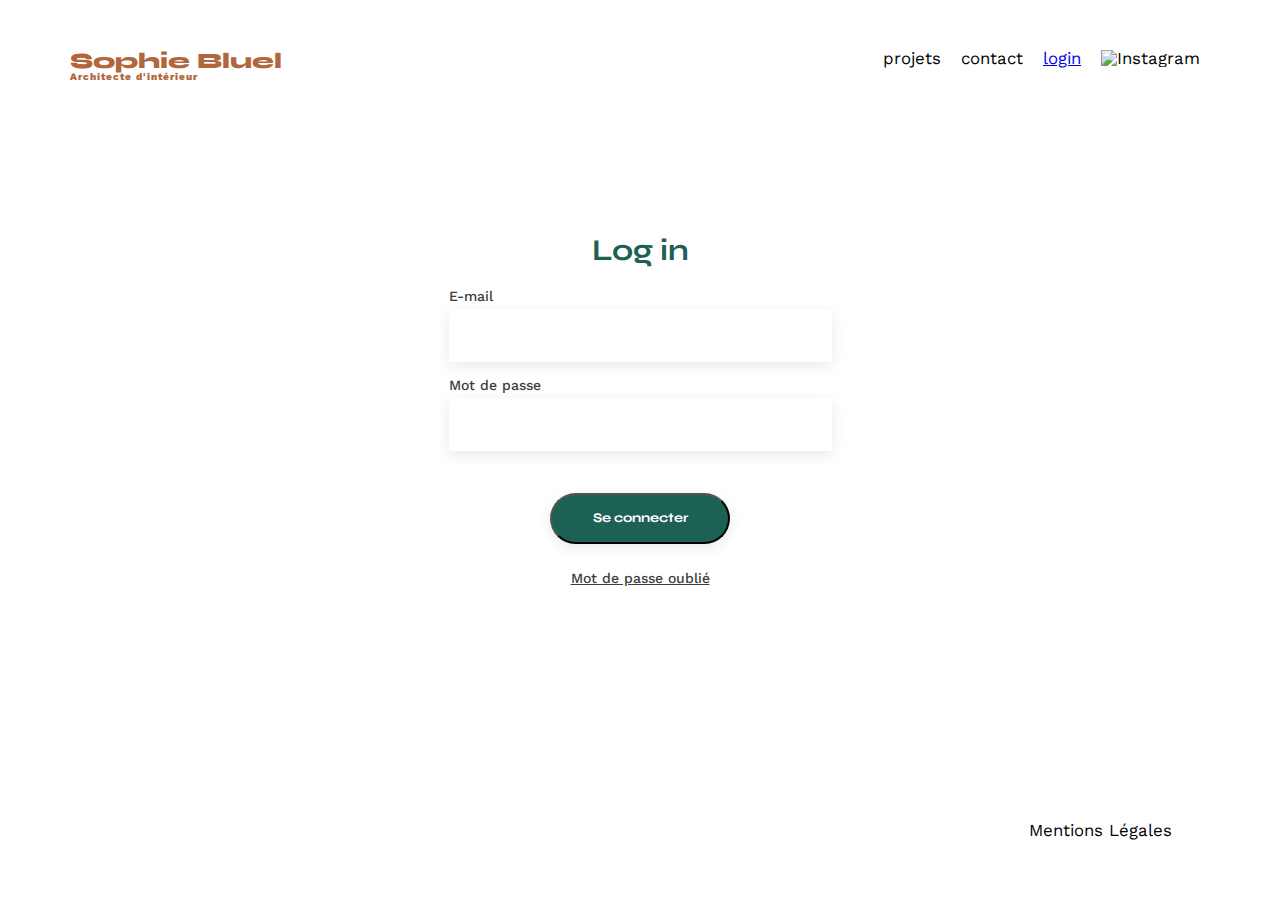
==== FrontEnd/login.html @ 895700ba "add login page" ====
<!DOCTYPE html>
<html lang="fr">
<head>
    <meta charset="UTF-8">
    <title>Login - Sophie Bluel</title>
    <meta name="viewport" content="width=device-width, initial-scale=1.0">
    <link rel="preconnect" href="https://fonts.googleapis.com">
    <link rel="preconnect" href="https://fonts.gstatic.com" crossorigin>
    <link href="https://fonts.googleapis.com/css2?family=Syne:wght@700;800&family=Work+Sans&display=swap" rel="stylesheet">
    <meta name="description" content="">
    <link rel="stylesheet" href="./assets/style.css">
    <script defer src="./Scripts/login.js"></script>
</head>
<body>
<header>
    <h1>Sophie Bluel <span>Architecte d'intérieur</span></h1>
    <nav>
        <ul>
            <li>projets</li>
            <li>contact</li>
            <li><a href="login.html">login</a></li>
            <li><img src="./assets/icons/instagram.png" alt="Instagram"></li>
        </ul>
    </nav>
</header>

<main>
    <section id="login">
        <div class="login-wrapper">
            <h2 class="login-title">Log in</h2>
            <form id="loginForm" class="form-wrapper">
                <div class="login-input-wrapper">
                    <label for="email" class="login-input-text">E-mail</label>
                    <input type="email" name="email" id="email" class="login-input">
                </div>
                <div class="login-input-wrapper">
                    <label for="password" class="login-input-text">Mot de passe</label>
                    <input type="password" name="password" id="password" class="login-input">
                </div>
                <div>
                    <input type="submit" value="Se connecter" class="login-btn">
                </div>
                <a class="login-forgot-password" href="#">Mot de passe oublié</a>
            </form>
        </div>
    </section>
</main>

<footer>
    <nav>
        <ul>
            <li>Mentions Légales</li>
        </ul>
    </nav>
</footer>
</body>
</html>
---- FrontEnd/assets/style.css ----
/* http://meyerweb.com/eric/tools/css/reset/
   v2.0 | 20110126
   License: none (public domain)
*/

html, body, div, span, applet, object, iframe,
h1, h2, h3, h4, h5, h6, p, blockquote, pre,
a, abbr, acronym, address, big, cite, code,
del, dfn, em, img, ins, kbd, q, s, samp,
small, strike, strong, sub, sup, tt, var,
b, u, i, center,
dl, dt, dd, ol, ul, li,
fieldset, form, label, legend,
table, caption, tbody, tfoot, thead, tr, th, td,
article, aside, canvas, details, embed,
figure, figcaption, footer, header, hgroup,
menu, nav, output, ruby, section, summary,
time, mark, audio, video {
	margin: 0;
	padding: 0;
	border: 0;
	font-size: 100%;
	font: inherit;
	vertical-align: baseline;
}
/* HTML5 display-role reset for older browsers */
article, aside, details, figcaption, figure,
footer, header, hgroup, menu, nav, section {
	display: block;
}
body {
	line-height: 1;
}
ol, ul {
	list-style: none;
}
blockquote, q {
	quotes: none;
}
blockquote:before, blockquote:after,
q:before, q:after {
	content: '';
	content: none;
}
table {
	border-collapse: collapse;
	border-spacing: 0;
}
/** end reset css**/
body {
	max-width: 1140px;
	margin:auto;
	font-family: 'Work Sans' ;
	font-size: 14px;
}
header {
	display: flex;
	justify-content: space-between;
	margin: 50px 0
}
section {
	margin: 50px 0
}

h1{
	display: flex;
	flex-direction: column;
	font-family: 'Syne';
	font-size: 22px;
	font-weight: 800;
	color: #B1663C
}

h1 > span {
	font-family: 'Work Sans';
	font-size:10px;
	letter-spacing: 0.1em;
;
}

h2{
	font-family: 'Syne';
	font-weight: 700;
	font-size: 30px;
	color: #1D6154
}
nav ul {
	display: flex;
	align-items: center;
	list-style-type: none;

}
nav li {
	padding: 0 10px;
	font-size: 1.2em;
}

li:hover {
	color: #B1663C;
}
#introduction {
	display: flex;
	align-items: center;
}
#introduction figure {
	flex: 1
}
#introduction img {
	display: block;
	margin: auto;
	width: 80%;
}

#introduction article {
	flex: 1
}
#introduction h2 {
	margin-bottom: 1em;
}

#introduction p {
	margin-bottom: 0.5em;
}
#portfolio h2 {
	text-align: center;
	margin-bottom: 1em;
}
.gallery {
	width: 100%;
	display: grid;
	grid-template-columns: 1fr 1fr 1fr;
	grid-column-gap: 20px;
	grid-row-gap: 20px;
}

.gallery img {
	width: 100%;

}
#contact {
	width: 50%;
margin: auto;
}
#contact > * {
	text-align: center;

}
#contact h2{
	margin-bottom: 20px;
}
#contact form {
	text-align: left;
	margin-top:30px;
	display: flex;
	flex-direction: column;
}

#contact input {
	height: 50px;
	font-size: 1.2em;
	border: none;
	box-shadow: 0px 4px 14px rgba(0, 0, 0, 0.09);
}
#contact label {
	margin: 2em 0 1em 0;
}
#contact textarea {
	border: none;
	box-shadow: 0px 4px 14px rgba(0, 0, 0, 0.09);
}

input[type="submit"]{
	font-family: 'Syne';
	font-weight: 700;
	color: white;
	background-color: #1D6154;
	margin : 2em auto ;
	width: 180px;
	text-align: center;
	border-radius: 60px ;
}

footer nav ul {
	display: flex;
	justify-content: flex-end;
	margin: 2em
}

.button {
    display: flex;
    justify-content: center;
    margin-bottom: 20px;
    gap: 10px;
}

.button button {
    padding: 10px 20px;
    border: 2px solid #004D40;
    border-radius: 20px;
    background-color: transparent;
    color: #004D40;
    font-family: 'Syne', sans-serif;
    font-weight: bold;
    cursor: pointer;
    transition: background-color 0.3s, color 0.3s;
}

.button button.active,
.button button:hover {
    background-color: #004D40;
    color: #ffffff;
}

.button button:focus {
    outline: none;
}

.login-wrapper {
	display: flex;
	align-items: center;
	flex-direction: column;
	width: 100%;
	height: 60vh;
	margin-top: 150px;
}

.form-wrapper {
	display: flex;
	justify-content: center;
	align-items: center;
	flex-direction: column;
}

.login-input-wrapper {
	display: flex;
	justify-content: center;
	align-items: start;
	flex-direction: column;
	margin-bottom: 15px;
}

.login-title {
	width: 100px;
	height: 36px;
	font-family: 'Syne';
	font-size: 30px;
	font-weight: 700;
	line-height: 36px;
	text-align: center;
	margin-bottom: 20px;
}

.login-input-text {
	font-family: 'Work Sans';
	font-size: 14px;
	font-weight: 500;
	line-height: 16.42px;
	height: 16px;
	color: #3D3D3D;
	margin-bottom: 5px;
}

.login-input {
	width: 379px;
	height: 51px;
	background: #FFFFFF;
	box-shadow: 0px 4px 14px 0px #00000017;
	border: none;
}

.login-btn {
	width: 379px;
	height: 51px;
	color: white;
	box-shadow: 0px 4px 14px 0px #00000017;
}

.login-forgot-password {
	font-family: 'Work Sans';
	font-size: 14px;
	font-weight: 500;
	line-height: 16.42px;
	color: #3D3D3D;
	border-bottom: 1px;
	border-color: #3D3D3D;
}
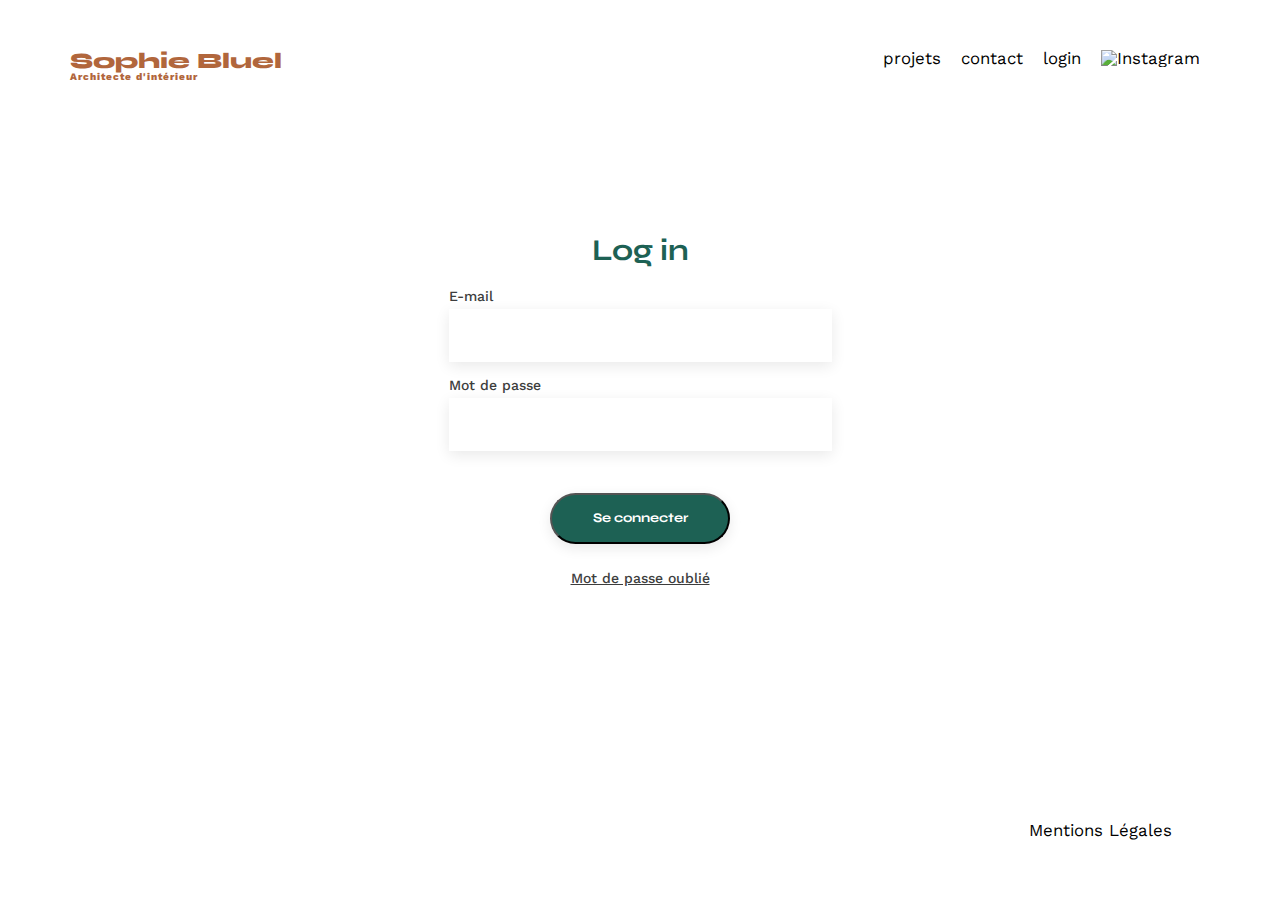
==== commit 0c48cb9a: "Cleaner code + Few addition to minor features" ====
--- a/FrontEnd/login.html
+++ b/FrontEnd/login.html
@@ -18,7 +18,7 @@
         <ul>
             <li>projets</li>
             <li>contact</li>
-            <li><a href="login.html">login</a></li>
+            <li id="authButton" href="login.html"> login</li>
             <li><img src="./assets/icons/instagram.png" alt="Instagram"></li>
         </ul>
     </nav>
--- a/FrontEnd/assets/style.css
+++ b/FrontEnd/assets/style.css
@@ -283,4 +283,111 @@
 	color: #3D3D3D;
 	border-bottom: 1px;
 	border-color: #3D3D3D;
+}
+
+/* Style pour la modale */
+.modal {
+    display: none; /* Masqué par défaut */
+    position: fixed;
+    z-index: 1;
+    left: 0;
+    top: 0;
+    width: 100%;
+    height: 100%;
+    background-color: rgba(0, 0, 0, 0.7);
+}
+
+.modal-title {
+	font-family: 'Work Sans';
+	font-size: 26px;
+	font-weight: 400;
+	line-height: 30.5px;
+	text-align: center;
+	margin-top: 35px;
+	margin-bottom: 35px;
+
+}
+
+.modal-content {
+    position: relative;
+	justify-content: center;
+	align-items: center;
+    margin: 10% auto;
+    padding: 20px;
+    background-color: white;
+    border-radius: 10px;
+    width: 50%;
+    max-width: 600px;
+	min-width: 300px;
+    text-align: center;
+}
+
+.gallery-wrapper {
+	display: flex;
+	justify-content: center;
+	align-items: center;
+	width: 100%;
+}
+
+.close {
+    position: absolute;
+    top: 20px; /* Ajuste l'espacement par rapport au haut de la modale */
+    right: 20px; /* Ajuste l'espacement par rapport au bord droit de la modale */
+    color: #aaa;
+    font-size: 28px;
+    font-weight: bold;
+    cursor: pointer;
+}
+
+.close:hover,
+.close:focus {
+    color: black;
+}
+
+.modal-gallery {
+	width: 80%;
+    display: flex;
+	justify-content: space-between;
+	align-items: center;
+    flex-wrap: wrap;
+    gap: 25px 10px;
+}
+
+.modal-gallery-img {
+	width: 76.86px;
+	height: 102.57px;
+    object-fit: cover;
+}
+
+.img-container {
+    position: relative;
+    display: inline-block;
+}
+
+.delete-button {
+    position: absolute;
+    top: 5px;
+    right: 5px;
+    width: 14px;
+    height: 14px;
+    cursor: pointer;
+}
+
+.delete-button:hover {
+    opacity: 0.7;
+}
+
+.top-bar {
+	display: block;
+    position: fixed;
+    top: 0;
+    left: 0;
+    width: 100%;
+    background-color: #1D6154;
+    color: white;
+    text-align: center;
+    padding: 10px 0;
+    font-family: 'Syne', sans-serif;
+    font-size: 16px;
+    z-index: 1000;
 }